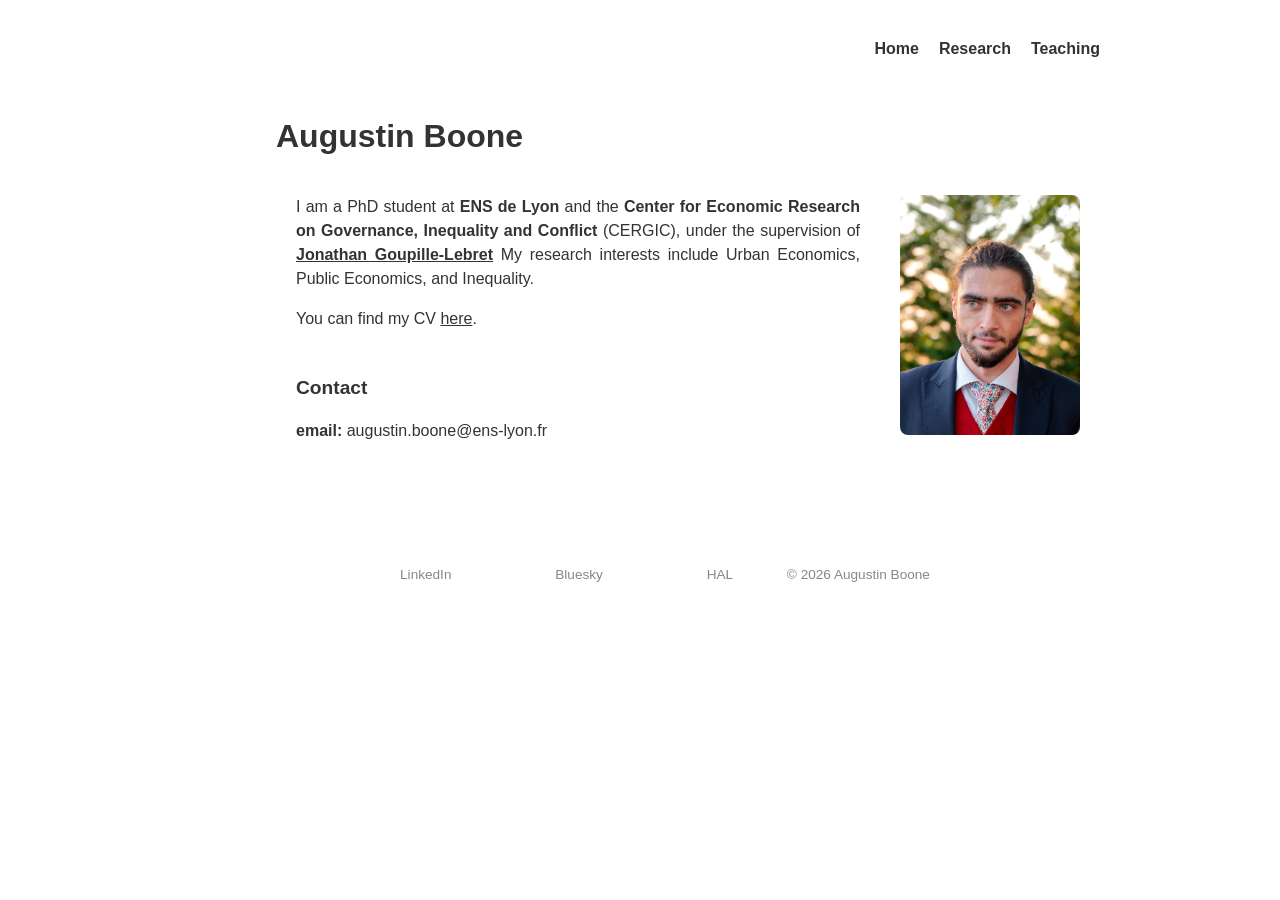
==== index.html @ ca1cb89a "modified:   index.html" ====
<!DOCTYPE html>
<html lang="en">
<head>
<meta charset="UTF-8">
<meta name="viewport" content="width=device-width, initial-scale=1.0">
<title>Augustin Boone</title>
<link rel="stylesheet" href="../style.css">
</head>
<body>

<div class="container">
<header>
  <nav class="nav-left">
    <a href="index.html">Home</a>
    <a href="section/research.html">Research</a>
    <a href="section/teaching.html">Teaching</a>
    <!-- <a href="section/other.html">Other</a> -->
  </nav>
</header>

<section id="home" class="content-section">
    <h1 class="section-title">Augustin Boone</h1>
    <div class="row">
        <div class="flex-column" style="flex: 1 1 80%;">
            <p style="line-height: 1.5;">
              I am a PhD student at <strong>ENS de Lyon</strong> and the
              <strong>Center for Economic Research on Governance, Inequality and Conflict</strong> (<a href="https://www.cergic-lyon.fr/">CERGIC</a>), under the supervision of
              <strong><a class="underline" href="https://sites.google.com/site/jgoupillelebret/home?pli=1&authuser=0">Jonathan Goupille-Lebret</a></strong>
              My research interests include
              Urban Economics, Public Economics, and Inequality.
            </p>
      <p style="line-height: 1;">
        You can find my CV <a class="underline" href="doc/cv.pdf">here</a>.
      </p>
      <!-- <p>
        [Optional: current visiting position, e.g. "I am visiting
        [Institution] during [term/year]."]
      </p> -->
      


      <!-- Contact -->
      <h2 class="section-subtitle" style="margin-top: 50px; font-size: 1.2rem;">Contact</h2>
      <p style="line-height: 1.5;">
        <strong>email:</strong> <a href="mailto:augustin.boone@ens-lyon.fr">augustin.boone@ens-lyon.fr</a><br>
      </p>
      <!-- CV -->
    </div>
    <div class="flex-column" style="flex: 1 1 20%;">
      <figure>
          <img src="pic/pp.jpg"
          style="width: 180px; height: 240px; object-fit: cover;
          object-position: 53% 0;"
          class="profile-photo" alt="profile-photo.jpg"
          loading="eager" onerror="this.onerror=null;
          $('.responsive-img-srcset').remove();">
       </figure>
    </div>
  </div>
</section>
</div>

<footer>
  <p>  <a href="https://www.linkedin.com/feed/?trk=onboarding-landing">LinkedIn</a>
  <a href="https://bsky.app/profile/augustinboone.bsky.social">Bluesky</a>
  <a href="https://cv.hal.science/augustin-boone">HAL</a>
  &copy; 2026 Augustin Boone
  </p>
</footer>

</body>
</html>
---- style.css ----
/* Reset */
* { margin: 0; padding: 0; box-sizing: border-box; font-family: Arial, sans-serif; }

/* Layout */
body { display: flex; flex-direction: column; align-items: normal; justify-content: flex-start; min-height: 100vh; color: #333333; background-color: #fff; margin: 0; }
.container { width: 100%; max-width: 1000px; padding: 20px; margin: 0 auto; text-align: left; }
.content-section { width: 90%; padding: 40px 20px; margin-left: auto; }
a { color: #333333; text-decoration: none; }
a:hover { color: #333333; text-decoration: underline; }
.row { display: flex; }
.flex-column { padding: 20px; border-radius: 8px; }

p {
    margin-bottom: 20px; /* Adjust this value to control space */
    text-align: justify;
}
.bold {
    font-weight: bold; /* Make text bold */
}
.underline {
    text-decoration: underline; /* Underline the text */
}

/* Header */
header { display: flex; align-items: center; justify-content: space-between; padding: 20px; background-color: #fff; }
.nav-left { display: flex; gap: 20px; margin-left: auto; }
.nav-left a, .nav-right a { color: #333; text-decoration: none; font-weight: bold; }
.nav-left a:hover, .nav-right a:hover { color: #555; }
.nav-right { font-size: 1.2rem; }
.nav-right a { font-size: 1.2rem; }

/* Sections */
.section-title, .section-subtitle { font-size: 2rem; margin-bottom: 20px; color: #333; }
.portfolio-grid { display: flex; flex-wrap: wrap; gap: 20px; justify-content: center; }
.portfolio-item { width: 300px; padding: 20px; background: #fff; box-shadow: 0 4px 8px rgba(0, 0, 0, 0.1); border-radius: 8px; }
.portfolio-item img { width: 100%; height: auto; border-radius: 8px; }
.portfolio-item h3 { margin: 10px 0; font-size: 1.2rem; color: #333; }

.profile-photo { border-radius: 8px; }

/* Footer */
footer {
  width: 100%;
  display: flex;
  justify-content: center;
  flex-wrap: wrap;
  text-align: center;
  color: #888;
  font-size: 0.85rem;
  margin: 1.5rem 0;
}
footer a {
  color: #888;
  text-decoration: none;
  font-size: 0.85rem;
  margin: 0 50px;
}
footer a:hover {
  text-decoration: underline;
}

/* Contact Form */
form { display: flex; flex-direction: column; gap: 15px; max-width: 500px; margin: 0 auto; }
input, textarea { padding: 10px; border: 1px solid #ccc; border-radius: 4px; width: 100%; }
button { padding: 12px; background-color: #333; color: #fff; border: none; cursor: pointer; border-radius: 4px; }
button:hover { background-color: #555; }

@media (max-width: 500px) {
  .row {
    flex-direction: column;
    align-items: center;
    text-align: center;
  }
}
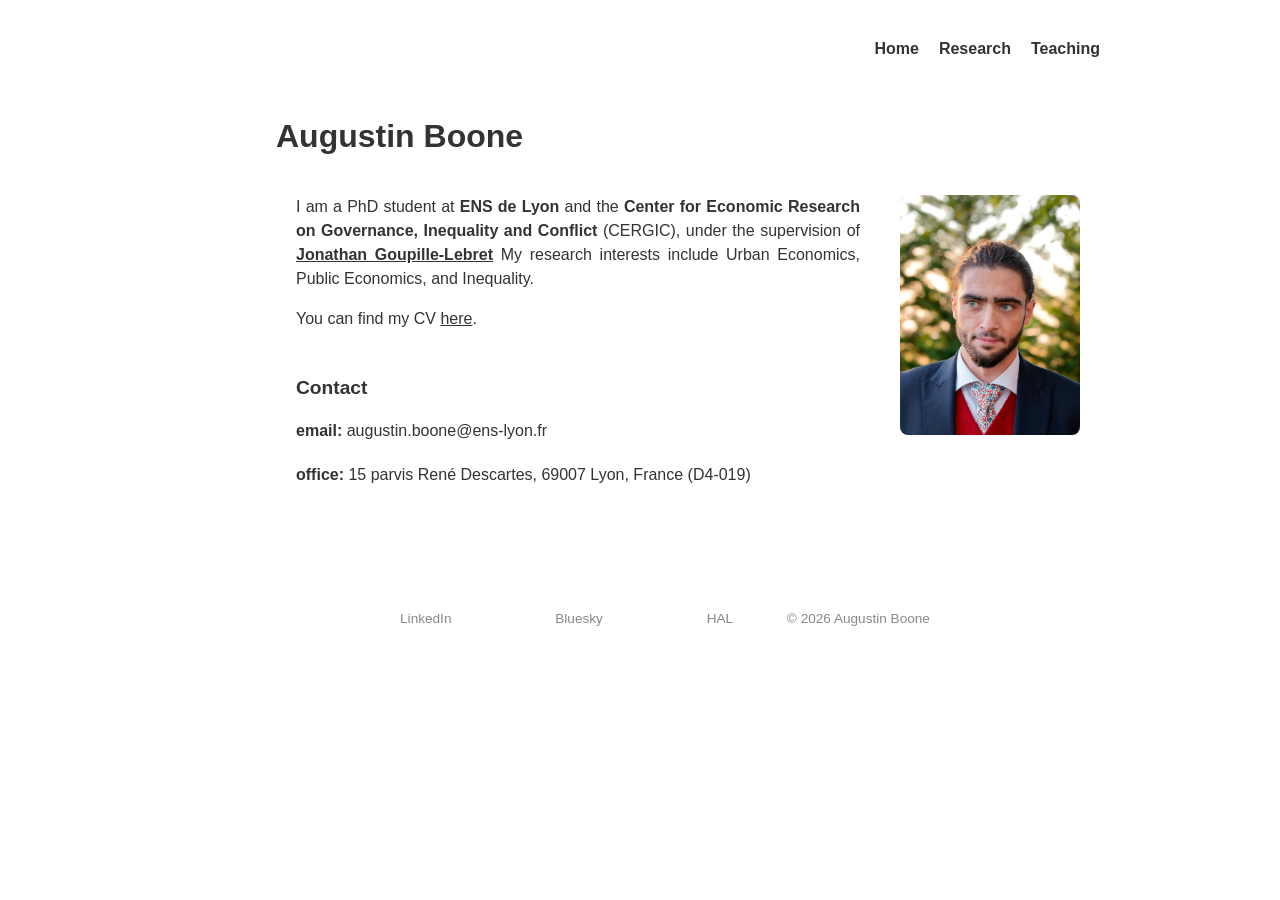
==== commit 1cef8023: "modified:   index.html" ====
--- a/index.html
+++ b/index.html
@@ -29,8 +29,10 @@
               My research interests include
               Urban Economics, Public Economics, and Inequality.
             </p>
+
+      <!----------------------------------------   CV   ---------------------------------------->
       <p style="line-height: 1;">
-        You can find my CV <a class="underline" href="doc/cv.pdf">here</a>.
+        You can find my CV <a class="underline" href="doc/CV.pdf">here</a>.
       </p>
       <!-- <p>
         [Optional: current visiting position, e.g. "I am visiting
@@ -39,12 +41,15 @@
       
 
 
-      <!-- Contact -->
-      <h2 class="section-subtitle" style="margin-top: 50px; font-size: 1.2rem;">Contact</h2>
+    <!--------------------------------------   CONTACTS   -------------------------------------->
+    <h2 class="section-subtitle" style="margin-top: 50px; font-size: 1.2rem;">Contact</h2>
       <p style="line-height: 1.5;">
         <strong>email:</strong> <a href="mailto:augustin.boone@ens-lyon.fr">augustin.boone@ens-lyon.fr</a><br>
       </p>
-      <!-- CV -->
+
+      <p style="line-height: 1.5;">
+        <strong>office:</strong> 15 parvis René Descartes, 69007 Lyon, France (D4-019)
+      </p>
     </div>
     <div class="flex-column" style="flex: 1 1 20%;">
       <figure>
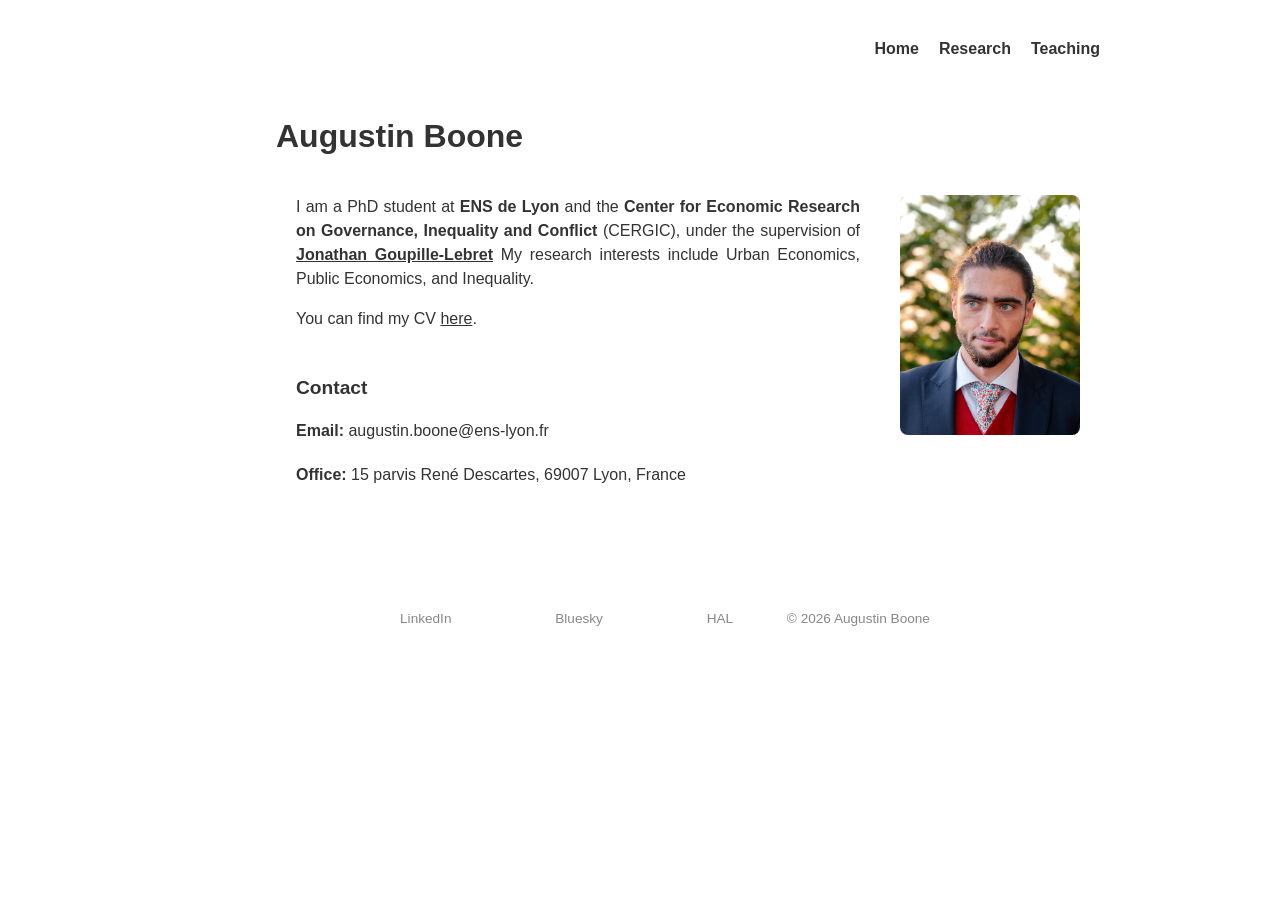
==== commit dbacf3a5: "modified:   index.html" ====
--- a/index.html
+++ b/index.html
@@ -44,11 +44,11 @@
     <!--------------------------------------   CONTACTS   -------------------------------------->
     <h2 class="section-subtitle" style="margin-top: 50px; font-size: 1.2rem;">Contact</h2>
       <p style="line-height: 1.5;">
-        <strong>email:</strong> <a href="mailto:augustin.boone@ens-lyon.fr">augustin.boone@ens-lyon.fr</a><br>
+        <strong>Email:</strong> <a href="mailto:augustin.boone@ens-lyon.fr">augustin.boone@ens-lyon.fr</a><br>
       </p>
 
       <p style="line-height: 1.5;">
-        <strong>office:</strong> 15 parvis René Descartes, 69007 Lyon, France (D4-019)
+        <strong>Office:</strong> 15 parvis René Descartes, 69007 Lyon, France
       </p>
     </div>
     <div class="flex-column" style="flex: 1 1 20%;">
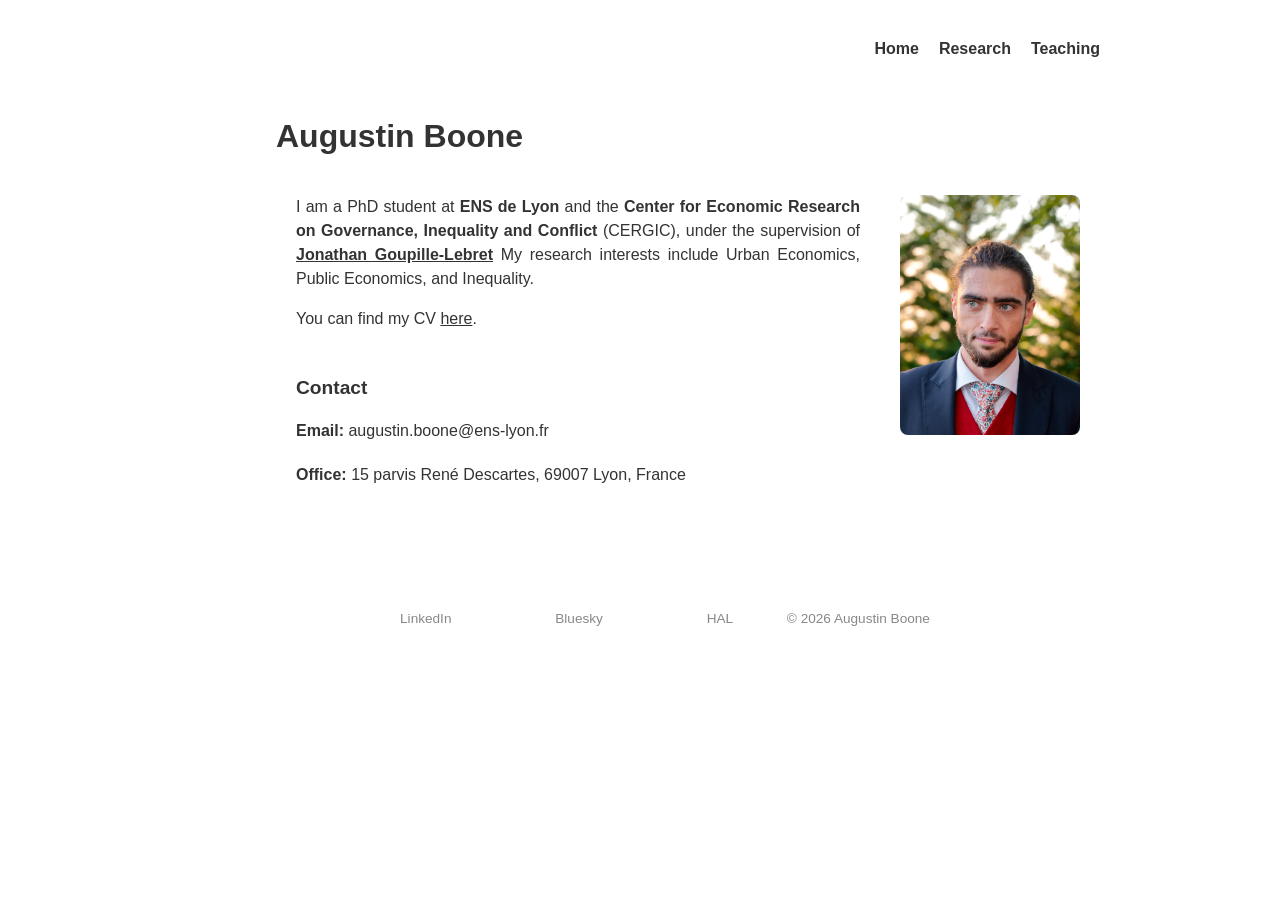
==== commit f76a4833: "add OSM tag to ENS address:   index.html" ====
--- a/index.html
+++ b/index.html
@@ -2,6 +2,7 @@
 <html lang="en">
 <head>
 <meta charset="UTF-8">
+<meta name="description" content="Personal academic website of Augustin Boone, PhD student in economics at CERGIC, ENS de Lyon. Research on Public Economics, Urban Economics, Inequality.">
 <meta name="viewport" content="width=device-width, initial-scale=1.0">
 <title>Augustin Boone</title>
 <link rel="stylesheet" href="../style.css">
@@ -48,7 +49,7 @@
       </p>
 
       <p style="line-height: 1.5;">
-        <strong>Office:</strong> 15 parvis René Descartes, 69007 Lyon, France
+        <strong>Office:</strong> <a href="https://www.openstreetmap.org/way/5212492">15 parvis René Descartes, 69007 Lyon, France</a>
       </p>
     </div>
     <div class="flex-column" style="flex: 1 1 20%;">
